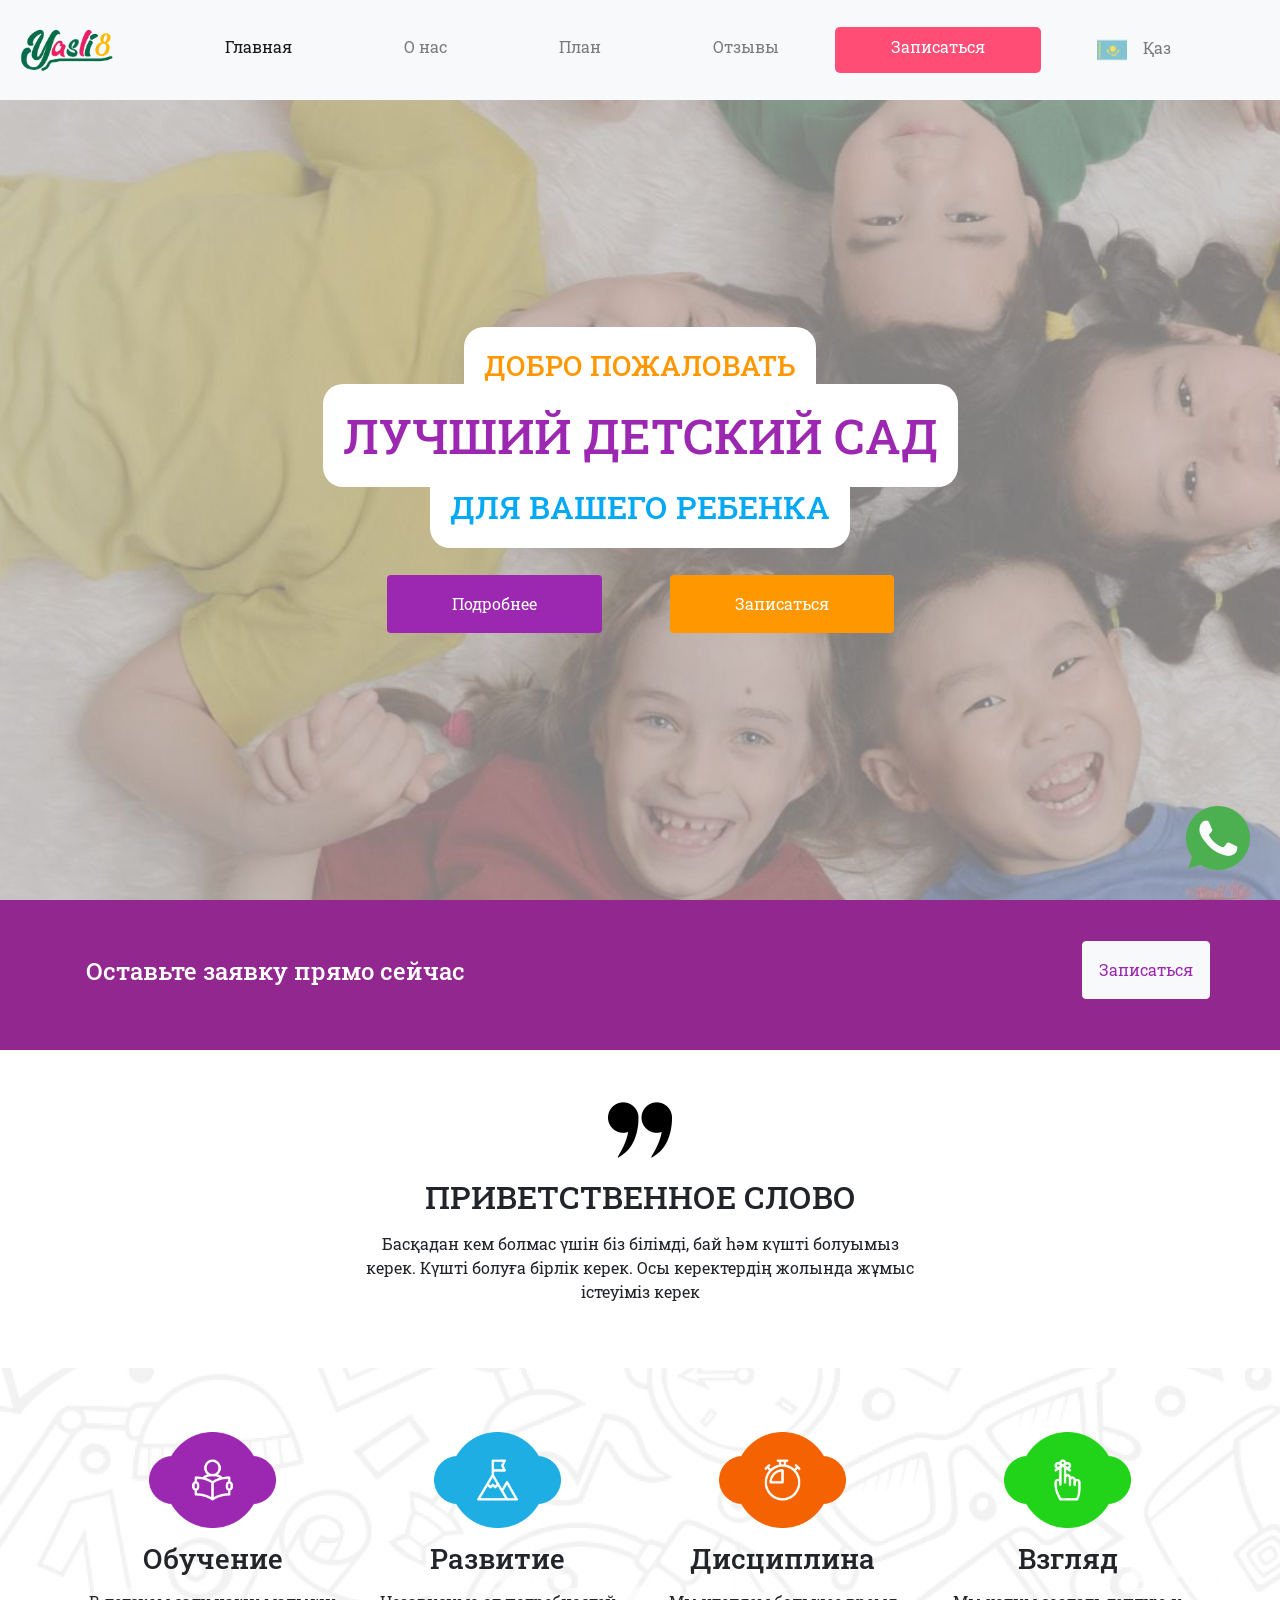
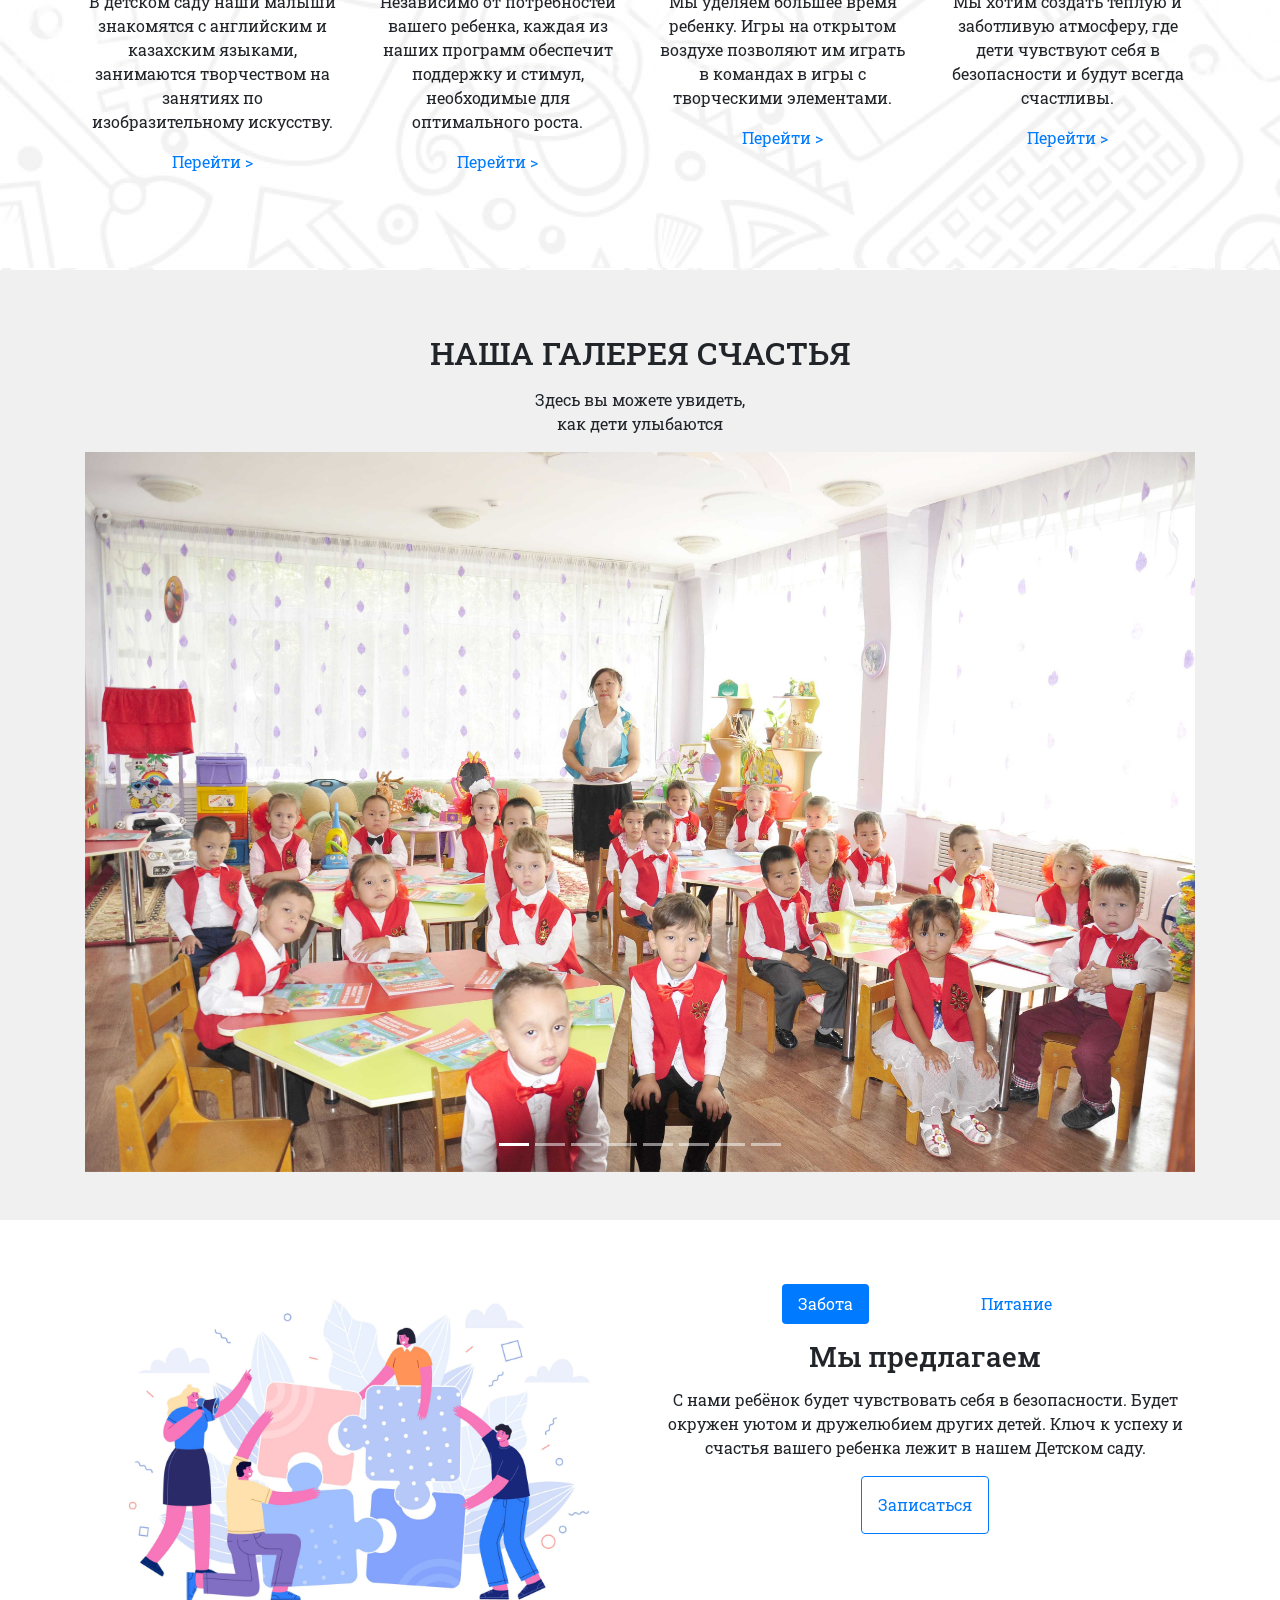
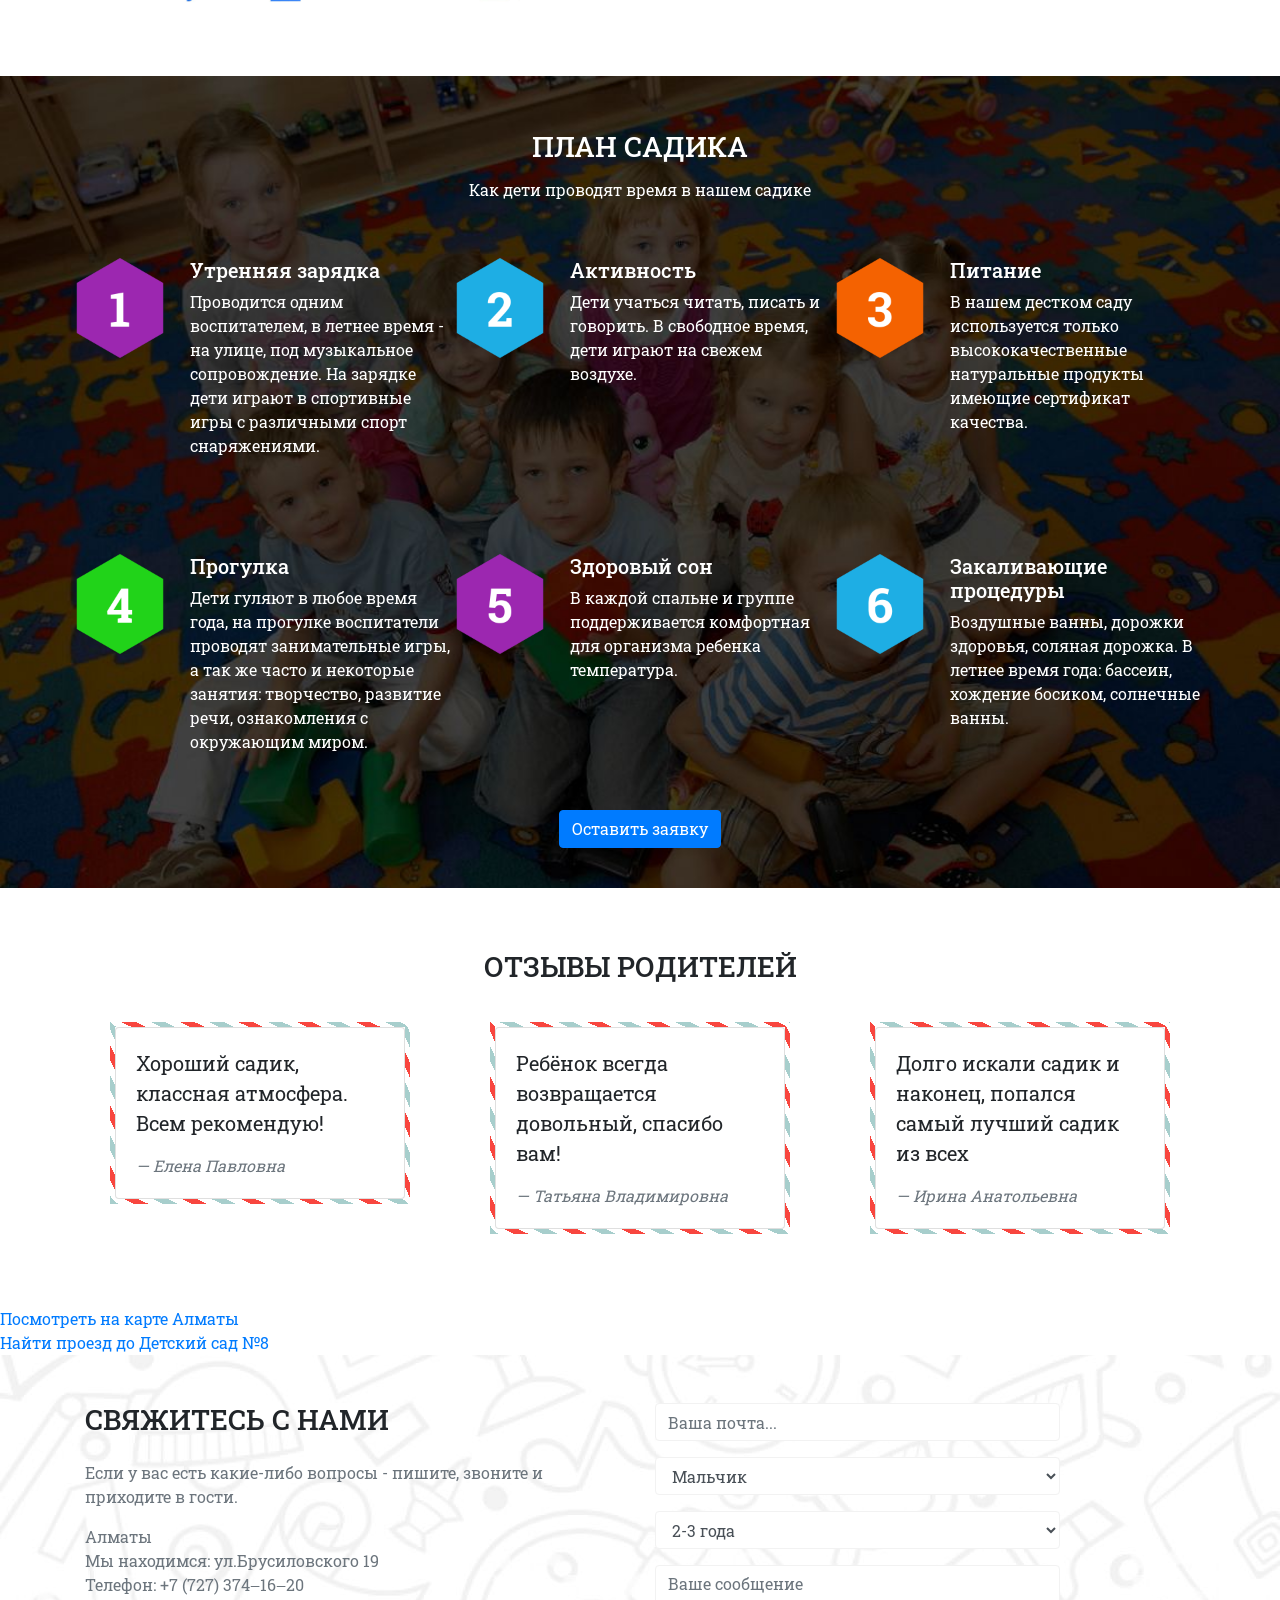
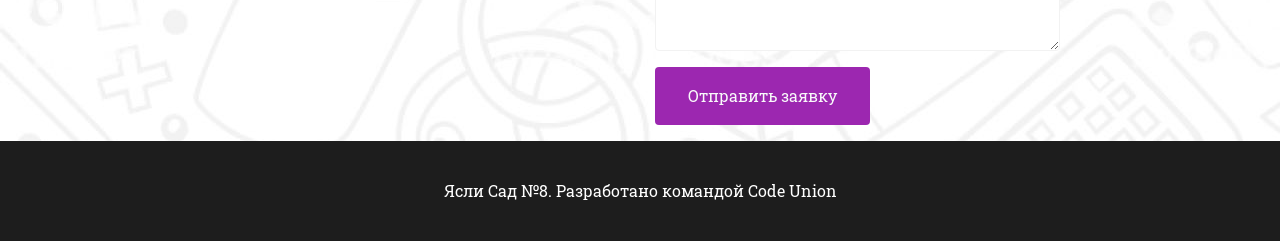
==== ru/index.html @ 261e06b7 "kindergarten" ====
<!DOCTYPE html>
<html lang="ru">

<head>
    <meta charset="UTF-8">
    <meta name="viewport" content="width=device-width, initial-scale=1, maximum-scale=1">
    <meta http-equiv="X-UA-Compatible" content="ie=edge">
    <title>Ясли Сад №8 - Лучшее место для ваших детей!</title>
    <!-- css -->
    <link rel="stylesheet" href="https://stackpath.bootstrapcdn.com/bootstrap/4.4.1/css/bootstrap.min.css">
    <link rel="stylesheet" href="../style/animate.css">
    <link rel="stylesheet" href="../style/style.css">
</head>

<body>
    <!-- preloader start -->
    <div id="preloader" class="visible"></div>
    <!-- preloader end -->

    <!-- unique button start -->
    <a href="https://wa.me/77010389899" class="whatsapp-unique pulse">
        <img src="../images/whatsapp.png" alt="" width="64">
    </a>
    <!-- unique button end -->

    <!-- navbar start -->
    <nav id="navbar" class="navbar navbar-expand-xl navbar-light bg-light sticky-top">
        <a class="navbar-brand" href="#"><img src="../images/logo.png" width="100"></a>
        <button class="navbar-toggler" type="button" data-toggle="collapse" data-target="#navbarNavDropdown"
            aria-controls="navbarNavDropdown" aria-expanded="false" aria-label="Toggle navigation">
            <span class="navbar-toggler-icon"></span>
        </button>
        <div class="collapse navbar-collapse justify-content-center" id="navbarNavDropdown">
            <ul class="navbar-nav">
                <li class="nav-item active">
                    <a class="nav-link" onclick="goToSection('home')" href="#home">Главная</a>
                </li>
                <li class="nav-item">
                    <a class="nav-link" onclick="goToSection('about')" href="#about">О нас</a>
                </li>
                <li class="nav-item">
                    <a class="nav-link" onclick="goToSection('plan')" id="goToPlan" href="#plan">План</a>
                </li>
                <li class="nav-item">
                    <a class="nav-link" onclick="goToSection('reviews')" id="goToReviews" href="#reviews">Отзывы</a>
                </li>
                <li class="nav-item text-center" id="feedbackBtn">
                    <a class="nav-link" onclick="goToSection('feedback')" href="#feedback">Записаться</a>
                </li>
                <li class="nav-item">
                    <a href="../index.html" class="nav-link"><img class="mr-3" src="../images/icons/kazakhstan.png" alt="" width="30">Қаз</a>
                </li>
            </ul>
        </div>
    </nav>
    <!-- navbar end -->

    <!-- home start -->
    <section id="home">
        <div class="home-title">
            <h3><span>Добро пожаловать</span></h3>
            <h1><span>Лучший детский сад</span></h1>
            <h2><span>Для вашего ребенка</span></h2>
            <a href="#" onclick="goToSection('about')">
                <button class="btn btn-violet">Подробнее</button>
            </a>
            <a href="#" onclick="goToSection('feedback')">
                <button class="btn btn-orange pulse">Записаться</button>
            </a>
        </div>
    </section>
    <!-- home end -->

    <!-- banner start -->
    <div class="banner" data-wow-duration="0.5s" data-wow-delay="0.5s">
        <div class="container">
            <div class="row">
                <h4>Оставьте заявку прямо сейчас</h4>
                <a class="ml-auto" href="#" onclick="goToSection('feedback')">
                    <button class="btn btn-light">Записаться</button>
                </a>
            </div>
        </div>
    </div>
    <!-- banner end -->

    <!-- welcome start -->
    <div class="welcome">
        <div class="container text-center pt-5 pb-5">
            <img src="../images/quote.png" alt="" width="64">
            <h2>Приветственное слово</h2>
            <p class="w-50 ml-auto mr-auto">Басқадан кем болмас үшін біз білімді, бай һәм күшті болуымыз керек. Күшті
                болуға бірлік керек. Осы керектердің жолында жұмыс істеуіміз керек</p>
        </div>
    </div>
    <!-- welcome end -->

    <!-- services start -->
    <section id="about">
        <div class="container-fluid services-bg">
            <div class="container services pb-5 fadeInUp" data-wow-duration="0.5s" data-wow-delay="0.5s">
                <div class="row">
                    <div class="col-lg-3 mb-5">
                        <img src="../images/icons/1.png" width="50%" alt="Услуги">
                        <h3>Обучение</h3>
                        <p>
                            В детском саду наши малыши знакомятся с английским и казахским языками, занимаются
                            творчеством на занятиях по изобразительному искусству.<br>
                        </p>
                        <a href="learning.html">Перейти ></a>
                    </div>
                    <div class="col-lg-3 mb-5">
                        <img src="../images/icons/2.jpg" width="50%" alt="Услуги">
                        <h3>Развитие</h3>
                        <p>
                            Независимо от потребностей вашего ребенка, каждая из наших программ обеспечит поддержку и
                            стимул, необходимые для оптимального роста.
                        </p>
                        <a href="growth.html">Перейти ></a>
                    </div>
                    <div class="col-lg-3 mb-5">
                        <img src="../images/icons/3.png" width="50%" alt="Услуги">
                        <h3>Дисциплина</h3>
                        <p>
                            Мы уделяем большее время ребенку. Игры на открытом воздухе позволяют им играть в командах в
                            игры с творческими элементами.
                        </p>
                        <a href="discipline.html">Перейти ></a>
                    </div>
                    <div class="col-lg-3 mb-5">
                        <img src="../images/icons/4.png" width="50%" alt="Услуги">
                        <h3>Взгляд</h3>
                        <p>
                            Мы хотим создать теплую и заботливую атмосферу, где дети чувствуют себя в
                            безопасности и будут всегда счастливы.
                        </p>
                        <a href="mind.html">Перейти ></a>
                    </div>
                </div>
            </div>
        </div>
        <!-- services end -->

        <!-- gallery start -->
        <section class=" gallery p-5">
            <div class="container">
                <h2>Наша галерея счастья</h2>
                <p>Здесь вы можете увидеть, <br>как дети улыбаются</p>
                <div id="carouselExampleIndicators" class="carousel slide" data-ride="carousel">
                    <ol class="carousel-indicators">
                        <li data-target="#carouselExampleIndicators" data-slide-to="0" class="active"></li>
                        <li data-target="#carouselExampleIndicators" data-slide-to="1"></li>
                        <li data-target="#carouselExampleIndicators" data-slide-to="2"></li>
                        <li data-target="#carouselExampleIndicators" data-slide-to="3"></li>
                        <li data-target="#carouselExampleIndicators" data-slide-to="4"></li>
                        <li data-target="#carouselExampleIndicators" data-slide-to="5"></li>
                        <li data-target="#carouselExampleIndicators" data-slide-to="7"></li>
                        <li data-target="#carouselExampleIndicators" data-slide-to="8"></li>
                    </ol>
                    <div class="carousel-inner">
                        <div class="carousel-item">
                            <img class="d-block w-100" src="../images/gallery/photo1.jpg" alt="Первый слайд">
                        </div>
                        <div class="carousel-item">
                            <img class="d-block w-100" src="../images/gallery/photo2.jpg" alt="Второй слайд">
                        </div>
                        <div class="carousel-item">
                            <img class="d-block w-100" src="../images/gallery/photo3.jpg" alt="Третий слайд">
                        </div>
                        <div class="carousel-item">
                            <img class="d-block w-100" src="../images/gallery/photo4.jpg" alt="Четвертый слайд">
                        </div>
                        <div class="carousel-item">
                            <img class="d-block w-100" src="../images/gallery/photo5.JPG" alt="Пятый слайд">
                        </div>
                        <div class="carousel-item active">
                            <img class="d-block w-100" src="../images/gallery/photo7.jpg" alt="Седьмой слайд">
                        </div>
                        <div class="carousel-item">
                            <img class="d-block w-100" src="../images/gallery/photo8.JPG" alt="Восьмой слайд">
                        </div>
                        <div class="carousel-item">
                            <img class="d-block w-100" src="../images/gallery/photo9.jpg" alt="Девятый слайд">
                        </div>
                    </div>
                    <a class="carousel-control-prev" href="#carouselExampleIndicators" role="button" data-slide="prev">
                        <span class="carousel-control-prev-icon" aria-hidden="true"></span>
                        <span class="sr-only">Предыдущий</span>
                    </a>
                    <a class="carousel-control-next" href="#carouselExampleIndicators" role="button" data-slide="next">
                        <span class="carousel-control-next-icon" aria-hidden="true"></span>
                        <span class="sr-only">Следущий</span>
                    </a>
                </div>
            </div>
        </section>
        <!-- gallery end -->

        <!-- about start -->
        <div class="container about pt-5 pb-5 justify-content-center">
            <div class="row" data-wow-duration="0.5s" data-wow-delay="0.5s">
                <div class="col-md-6 wow fadeInUp">
                    <img src="../images/illustration.jpg" width="100%" alt="Детский сад">
                </div>
                <div class="col-md-6 wow fadeInDown">
                    <ul class="nav nav-pills mb-3 m-3 justify-content-center" id="pills-tab" role="tablist p-3">
                        <li class="nav-item">
                            <a class="nav-link active" id="pills-home-tab" data-toggle="pill" href="#pills-home"
                                role="tab" aria-controls="pills-home" aria-selected="true">Забота</a>
                        </li>
                        <li class="nav-item">
                            <a class="nav-link" id="pills-profile-tab" data-toggle="pill" href="#pills-profile"
                                role="tab" aria-controls="pills-profile" aria-selected="false">Питание</a>
                        </li>
                    </ul>
                    <h3 style="text-transform: none;">Мы предлагаем</h3>
                    <div class="tab-content" id="pills-tabContent">
                        <div class="tab-pane fade show active" id="pills-home" role="tabpanel"
                            aria-labelledby="pills-home-tab">
                            С нами ребёнок будет чувствовать себя в безопасности. Будет окружен уютом и дружелюбием
                            других детей. Ключ к успеху и счастья вашего ребенка лежит в нашем Детском саду.
                        </div>
                        <div class="tab-pane fade" id="pills-profile" role="tabpanel"
                            aria-labelledby="pills-profile-tab">
                            В нашем дестком саду используется только высококачественные натуральные продукты имеющие
                            сертификат качества. Продукты так же проходят контроль мед. работника и наших поваров.
                        </div>
                    </div>
                    <a href="#">
                        <button onclick="goToSection('feedback')" class="btn btn-outline-primary">Записаться</button>
                    </a>
                </div>
            </div>
        </div>
    </section>
    <!-- about end -->

    <!-- plan start -->
    <section id="plan">
        <div class="container-fluid schedule">
            <div class="container wow fadeInUp" data-wow-duration="0.5s" data-wow-delay="0.5s">
                <h3>План садика</h3>
                <p>Как дети проводят время в нашем садике</p>
                <div class="row">
                    <div class="col-md-4">
                        <div class="row no-gutters rounded overflow-hidden position-relative">
                            <div class="col-auto">
                                <img src="../images/numbers/1.png" alt="" width="100px">
                            </div>
                            <div class="col">
                                <h5>Утренняя зарядка</h5>
                                <p class="muted">
                                    Проводится одним воспитателем, в летнее время - на улице, под музыкальное
                                    сопровождение. На зарядке дети играют в спортивные игры с различными спорт
                                    снаряжениями.
                                </p>
                            </div>
                        </div>
                    </div>
                    <div class="col-md-4">
                        <div class="row no-gutters rounded overflow-hidden position-relative">
                            <div class="col-auto">
                                <img src="../images/numbers/2.png" alt="" width="100px">
                            </div>
                            <div class="col">
                                <h5>Активность</h5>
                                <p class="muted">
                                    Дети учаться читать, писать и говорить. В свободное время, дети играют на свежем
                                    воздухе.
                                </p>
                            </div>
                        </div>
                    </div>
                    <div class="col-md-4">
                        <div class="row no-gutters rounded overflow-hidden position-relative">
                            <div class="col-auto">
                                <img src="../images/numbers/3.png" alt="" width="100px">
                            </div>
                            <div class="col">
                                <h5>Питание</h5>
                                <p class="muted">
                                    В нашем дестком саду используется только высококачественные натуральные продукты
                                    имеющие сертификат качества.
                                </p>
                            </div>
                        </div>
                    </div>
                    <div class="col-md-4">
                        <div class="row no-gutters rounded overflow-hidden position-relative">
                            <div class="col-auto">
                                <img src="../images/numbers/4.png" alt="" width="100px">
                            </div>
                            <div class="col">
                                <h5>Прогулка</h5>
                                <p class="muted">
                                    Дети гуляют в любое время года, на прогулке воспитатели проводят занимательные игры,
                                    а так же часто и некоторые занятия: творчество, развитие речи, ознакомления с
                                    окружающим миром.
                                </p>
                            </div>
                        </div>
                    </div>
                    <div class="col-md-4">
                        <div class="row no-gutters rounded overflow-hidden position-relative">
                            <div class="col-auto">
                                <img src="../images/numbers/5.png" alt="" width="100px">
                            </div>
                            <div class="col">
                                <h5>Здоровый сон</h5>
                                <p class="muted">
                                    В каждой спальне и группе поддерживается комфортная для организма ребенка
                                    температура.
                                </p>
                            </div>
                        </div>
                    </div>
                    <div class="col-md-4">
                        <div class="row no-gutters rounded overflow-hidden position-relative">
                            <div class="col-auto">
                                <img src="../images/numbers/6.png" alt="" width="100px">
                            </div>
                            <div class="col">
                                <h5>Закаливающие процедуры</h5>
                                <p class="muted">
                                    Воздушные ванны, дорожки здоровья, соляная дорожка. В летнее время года: бассеин,
                                    хождение босиком, солнечные ванны.
                                </p>
                            </div>
                        </div>
                    </div>
                </div>
            </div>
            <a href="#" onclick="goToSection('feedback')">
                <button class="btn btn-primary">Оставить заявку</button>
            </a>
        </div>
    </section>
    <!-- plan end -->

    <!-- reviews start -->
    <section id="reviews">
        <div class="container pb-5 pt-5">
            <h3 class="text-center">Отзывы родителей</h3>
            <div class="row">
                <div class="col-lg-4">
                    <div class="wrap">
                        <div class="gradient">
                            <div class="card">
                                <div class="card-body">
                                    <blockquote class="blockquote mb-0">
                                        <p>Хороший садик, классная атмосфера. Всем рекомендую!</p>
                                        <div class="blockquote-footer font-italic">Елена Павловна</div>
                                    </blockquote>
                                </div>
                            </div>
                        </div>
                    </div>
                </div>
                <div class="col-lg-4">
                    <div class="wrap">
                        <div class="gradient">
                            <div class="card">
                                <div class="card-body">
                                    <blockquote class="blockquote mb-0">
                                        <p>Ребёнок всегда возвращается довольный, спасибо вам!</p>
                                        <div class="blockquote-footer font-italic">Татьяна Владимировна</div>
                                    </blockquote>
                                </div>
                            </div>
                        </div>
                    </div>
                </div>
                <div class="col-lg-4">
                    <div class="wrap">
                        <div class="gradient">
                            <div class="card">
                                <div class="card-body">
                                    <blockquote class="blockquote mb-0">
                                        <p>Долго искали садик и наконец, попался самый лучший садик из всех</p>
                                        <div class="blockquote-footer font-italic">Ирина Анатольевна</div>
                                    </blockquote>
                                </div>
                            </div>
                        </div>
                    </div>
                </div>
            </div>
        </div>
    </section>
    <!-- reviews end -->

    <!-- location start -->
    <section id="map">
        <a class="dg-widget-link"
            href="http://2gis.kz/almaty/firm/9429940000794906/center/76.87550067901611,43.25217347103417/zoom/16?utm_medium=widget-source&utm_campaign=firmsonmap&utm_source=bigMap">Посмотреть
            на карте Алматы</a>
        <div class="dg-widget-link"><a
                href="http://2gis.kz/almaty/center/76.875214,43.251849/zoom/16/routeTab/rsType/bus/to/76.875214,43.251849╎Детский сад №8?utm_medium=widget-source&utm_campaign=firmsonmap&utm_source=route">Найти
                проезд до Детский сад №8</a></div>
        <script charset="utf-8" src="https://widgets.2gis.com/js/DGWidgetLoader.js"></script>
        <script charset="utf-8">
            new DGWidgetLoader({ "width": "100%", "height": 300, "pos": { "lat": 43.25217347103417, "lon": 76.87550067901611, "zoom": 16 }, "opt": { "city": "almaty" }, "org": [{ "id": "9429940000794906" }] });</script>
        <noscript style="color:#c00;font-size:16px;font-weight:bold;">Виджет карты использует JavaScript. Включите его в
            настройках вашего браузера.</noscript>
    </section>
    <!-- location end -->

    <!-- feedback start -->
    <section id="feedback">
        <div class="container">
            <div class="row">
                <div class="col-md-6 pt-5">
                    <!-- <img src="images/kid.png" alt=""> -->
                    <h3 class="m-0">Свяжитесь с нами</h3><br>
                    <p class="text-muted">Если у вас есть какие-либо вопросы - пишите, звоните и приходите в гости.</p>
                    <p class="text-muted">Алматы<br>Мы находимся: ул.Брусиловского 19<br>Телефон: +7 (727) 374‒16‒20</p>
                </div>
                <div class="col-md-6">
                    <form id="form" class="w-75 pt-5" method="POST">
                        <div class="form-group">
                            <input type="email" class="form-control" id="form-email" placeholder="Ваша почта...">
                        </div>
                        <div class="form-group">
                            <select class="form-control" id="form-gender">
                                <option>Мальчик</option>
                                <option>Девочка</option>
                            </select>
                        </div>
                        <div class="form-group">
                            <select class="form-control" id="form-age">
                                <option>2-3 года</option>
                                <option>3-4 года</option>
                                <option>4-5 лет</option>
                                <option>5-6 лет</option>
                            </select>
                        </div>
                        <div class="form-group">
                            <textarea class="form-control" id="form-msg" rows="3"
                                placeholder="Ваше сообщение"></textarea>
                        </div>
                        <div class="form-group">
                            <button id="form-submit" type="submit" class="btn btn-violet text-light">Отправить
                                заявку</button>
                        </div>
                    </form>
                </div>
            </div>
        </div>
    </section>
    <!-- feedback end -->

    <!-- footer start -->
    <footer class="text-center">
        <p>Ясли Сад №8. Разработано командой Code Union</p>
    </footer>
    <!-- footer end -->

    <!-- javascript start -->
    <script src="https://code.jquery.com/jquery-3.4.1.min.js"></script>
    <script src="https://cdn.jsdelivr.net/npm/popper.js@1.16.0/dist/umd/popper.min.js"></script>
    <script src="https://stackpath.bootstrapcdn.com/bootstrap/4.4.1/js/bootstrap.min.js"></script>
    <script src="https://cdnjs.cloudflare.com/ajax/libs/wow/1.1.2/wow.min.js"></script>
    <!-- javascript end -->

    <script>
        new WOW().init();

        const noScroll = () => {
            window.scroll(0, 0);
        }

        function loadData() {
            return new Promise((resolve, reject) => {
                window.addEventListener('scroll', noScroll);
                window.addEventListener('load',
                    () => resolve());
            })
        }

        loadData()
            .then(() => {
                let preloaderEl = document.getElementById('preloader');
                preloaderEl.classList.add('hidden');
                preloaderEl.classList.remove('visible');
                preloaderEl.style.backgroundImage = "none";
                window.removeEventListener('scroll', noScroll);
            });

        const speed = 1500;
        const navHeigth = $('#navbar')[0].offsetHeight;
        goToSection = sectionId => {
            $('#navbarNavDropdown').removeClass('show');
            $([document.documentElement, document.body]).animate({
                scrollTop: $("#" + sectionId).offset().top - navHeigth
            }, speed);
        }
        $('#form').trigger('reset');
        $('#form').on('submit', function (e) {
            e.preventDefault();
            if ($("#form-email")[0].value.length > 0) {
                var formData = new FormData();
                formData.append('age', $('#form-age')[0].value);
                formData.append('msg', $('#form-msg')[0].value);
                formData.append('email', $('#form-email')[0].value);
                formData.append('gender', $('#form-gender')[0].value);
                $.ajax({
                    type: "POST",
                    url: 'feedback.php',
                    contentType: false,
                    processData: false,
                    data: formData,
                    dataType: 'text',
                    beforeSend: function () {
                        $("input").attr("readonly", "readonly");
                        $("select").attr('disabled', 'disabled');
                        $('#form-email').css("box-shadow", "none");
                        $("textarea").css("max-height", $("#form-msg")[0].offsetHeight);
                        $("textarea").css("min-height", $("#form-msg")[0].offsetHeight);
                        $("textarea").attr("readonly", "readonly");
                        $("#form-submit").html("Отправляем данные...");
                        $("#form-submit").attr('disabled', 'disabled');
                        $("#form-submit").css('cursor', 'auto');

                    },
                    error: function (jqXHR, exception) {
                        console.log(jqXHR)
                        $("#form-submit").html("Отправляем данные...");
                    },
                    success: function (msg) {
                        console.log(msg);
                        $('#form').trigger('reset');
                        $('#form-email').css("box-shadow", "none");
                        $('#form-submit').html(msg);
                    }
                })
            }
            else $('#form-email').css("box-shadow", " rgba(255, 0, 0, 0.3) 0 0 10px");
        });
    </script>
</body>

</html>
---- style/style.css ----
@import url('https://fonts.googleapis.com/css?family=Roboto+Slab&display=swap');

body {
    font-family: 'Roboto Slab', serif;
}

.dg-widget-link {
    width: 100% !important;
}

#navbar {
    z-index: 998;
}

.navbar-light .navbar-toggler {
    border: none !important;
    outline: none !important;
}

.navbar-light .navbar-brand {
    color: #91278F !important;
}

.nav-link {
    margin: 0 3rem;
}

.navbar #feedbackBtn, .navbar #feedbackBtn a {
    background-color: #FF4D76;
    color: white;
    border-radius: 5px;
}

#home {
    display: flex;
    justify-content: center;
    text-align: center;
    align-items: center;
    height: calc(100vh - 100px);
    background: url('../images/home.jpg');
    background-size: cover;
    background-repeat: no-repeat;
}

#home h1, h2, h3 {
    text-transform: uppercase;
    margin: 0.5em 0;
}

#home h1 {
    color: #9C27B0;
    font-size: 3rem;
}

#home h2 {
    color: #03A9F4;
}

#home h3 {
    color: #FF9800;
}

#home h2 h3, span {
    background-color: #fff;
    padding: 20px;
    border-radius: 20px;
}

#home .btn {
    margin: 2em;
    padding: 1rem 4rem;
    color: #fff;
}

.btn-violet {
    background-color: #9C27B0;
}

.btn-orange {
    background-color: #FF9800;
}

.banner {
    display: flex;
    justify-content: center;
    align-items: center;
    text-align: center;
    height: 150px;
    background-color: #91278F;
    color: #fff;
}

.banner h4 {
    text-transform: none;
    padding: 1rem;
}

.banner .btn {
    padding: 1rem;
    color: #9C27B0;
}

.services h3 {
    text-transform: none;
}

#about .row {
    text-align: center;
}

#about .title {
    color: skyblue;
    flex: 25%;
}

#about span {
    color: purple;
}

#about .btn {
    padding: 1rem;
    margin: 1rem;
}

#about .services {
    padding-top: 4em;
}

.schedule {
    background-image: url('../images/schedule.jpg');
    background-repeat: no-repeat;
    background-size: cover;
    color: white;
    padding: 40px;
    text-align: center;
}

.schedule .col-md-4 .col {
    text-align: start;
    margin-left: 20px;
}

.schedule .col-md-4 {
    padding: 40px 0;
}

.services-bg {
    background: url(../images/about.jpg);
}

#reviews .wrap {
    padding: 25px;
}

#reviews .gradient {
    margin: 0 auto;
    border: 5px solid transparent;
    border-image: 10 repeating-linear-gradient(45deg, #A7CECC, #A7CECC 10px, transparent 10px, transparent 20px, #F8463F 20px, #F8463F 30px,transparent 30px, transparent 40px);
}

#feedback {
    height: 100%;
    background: url(../images/about.jpg);
}

#feedback img {
    width: 100%;
}

.whatsapp-unique {
    position: fixed;
    z-index: 2;
    right: 0;
    bottom: 0;
    margin: 30px;
}

.whatsapp-unique.pulse {
    border-radius: 360px;
}

input, select, textarea {
    background: #FFFFFF !important;
    border-color: #F2F2F2 !important;
}

.pulse {
    transform: scale(1);
    animation: pulse-orange 1s infinite;
}

@keyframes pulse-orange {
    0% {
        box-shadow: 0 0 0 0 rgba(255, 219, 204, 0.945);
    }

    70% {
        box-shadow: 0 0 0 10px rgba(255, 181, 152, 0);
    }

    100% {
        box-shadow: 0 0 0 0 rgba(255, 158, 116, 0);
    }
}

footer {
    display: flex;
    align-items: center;
    justify-content: center;
    height: 100px !important;
    background-color:  #1d1d1d;
    color: #fff;
}

footer p {
    margin-bottom: 0 !important;
}

#feedback .btn {
    padding: 1rem 2rem;
    color: #fff;
}

#form-msg {
    min-height: 40px;
    max-height: 160px;
}

#preloader {
    position: fixed;
    left: 0;
    top: 0;
    z-index: 999;
    width: 100%;
    height: 100%;
    overflow: visible;
    background: #fbfbfb url('../images/preloader.gif') no-repeat center center;
    background-size: 8em;
}

.visible {
    visibility: visible;
    opacity: 1;
    transition: opacity 0.5s linear;
}

.hidden {
    visibility: hidden;
    opacity: 0;
    transition: visibility 0s 0.5s, opacity 0.5s linear;
}

.gallery {
    text-align: center;
    height: 100%;
    background-color: #f0f0f0;
}


.gallery  img  {
    height: 80vh;
    object-fit: cover;
}

.main {
    height: 300px;
    background: url(../images/texture.jpg);
    display: flex;
    align-items: center;
    justify-content: center;
    color: #fff;
}

@media screen and (max-width: 668px) {
    .main {
        text-align: center;
    }
    .main h1 {
        font-size: 2rem;
        padding: 10px;
    }
    .welcome h2 {
        font-size: 1.5rem;
    }
}

@media screen and (max-width: 768px) {
    #feedback {
        text-align: center;
    }
    #feedback form {
        margin: 0 auto;
    }
}

@media screen and (max-width: 700px) {

    #about {
        text-align: center;
    }

    #home h1 {
        font-size: 2rem;
    }
    #home .btn {
        margin: 0.5em;
    }
    #home h2 h3, span {
        border-radius: 0px;
        padding: 0;
    }
    .banner {
        text-align: center;
        line-height: none;
        height: 300px;
    }
    .banner .ml-auto {
        margin: 0 auto;
    }
    .schedule img {
        width: 4.5em;
    }
}

@media screen and (min-width: 1200px) {
    .navbar {
        height: 100px;
    }
}

@media screen and (max-width: 992px) {
    .nav-link {
        margin: 0;
    }
    #about img {
        width: 30%;
    }
    .about img {
        width: 100% !important;
    }
}
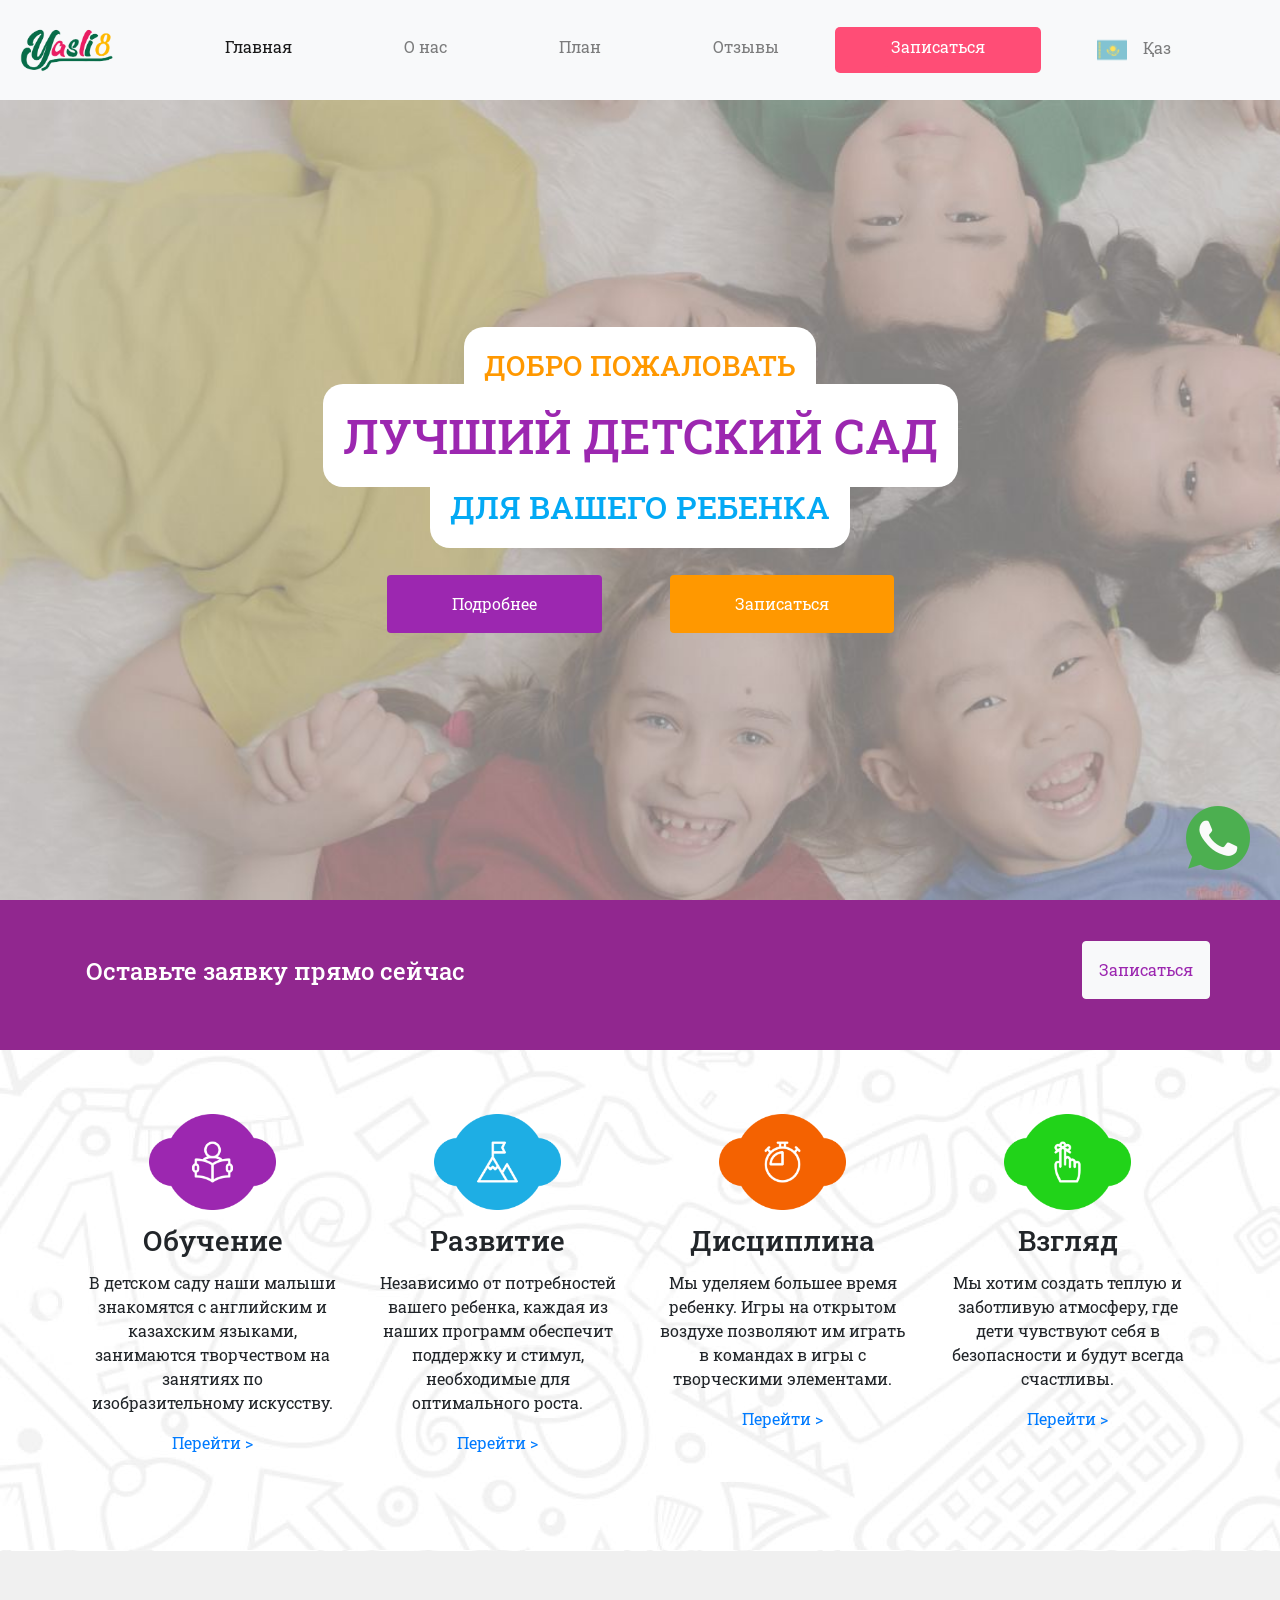
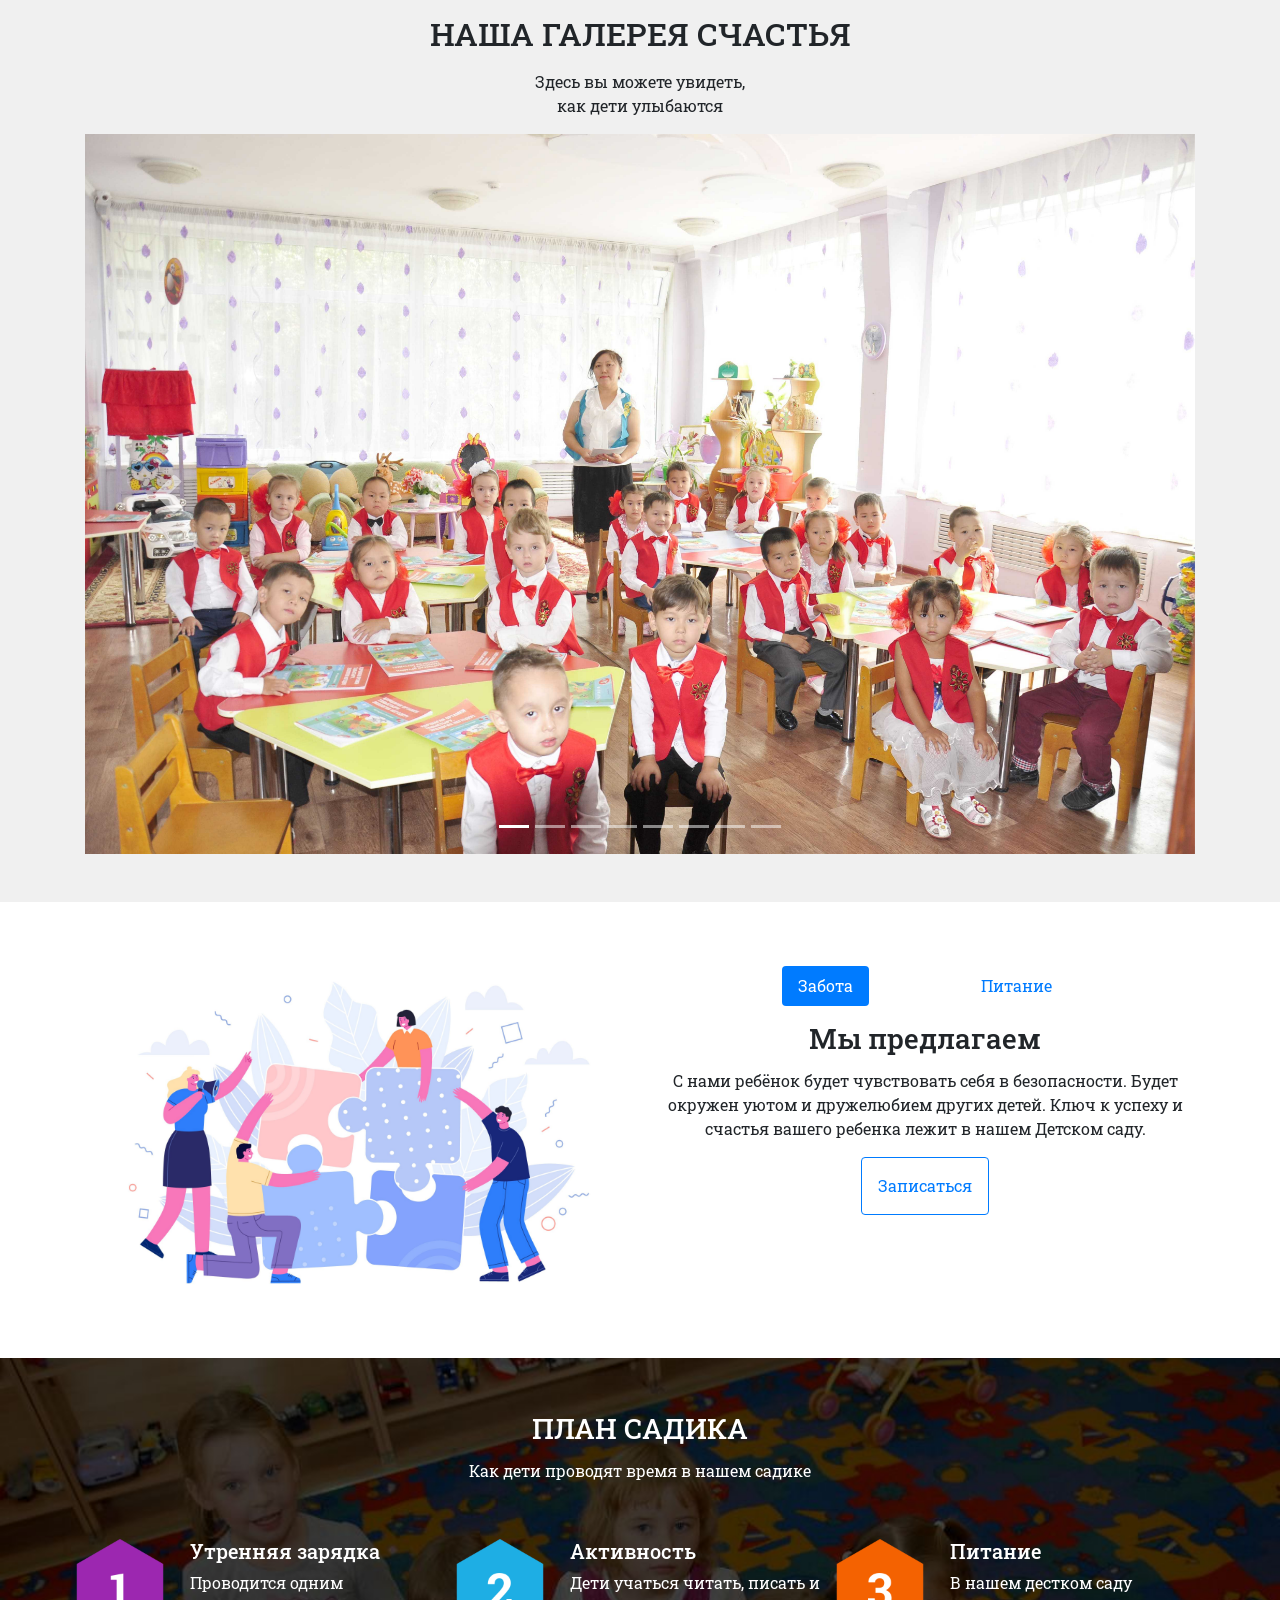
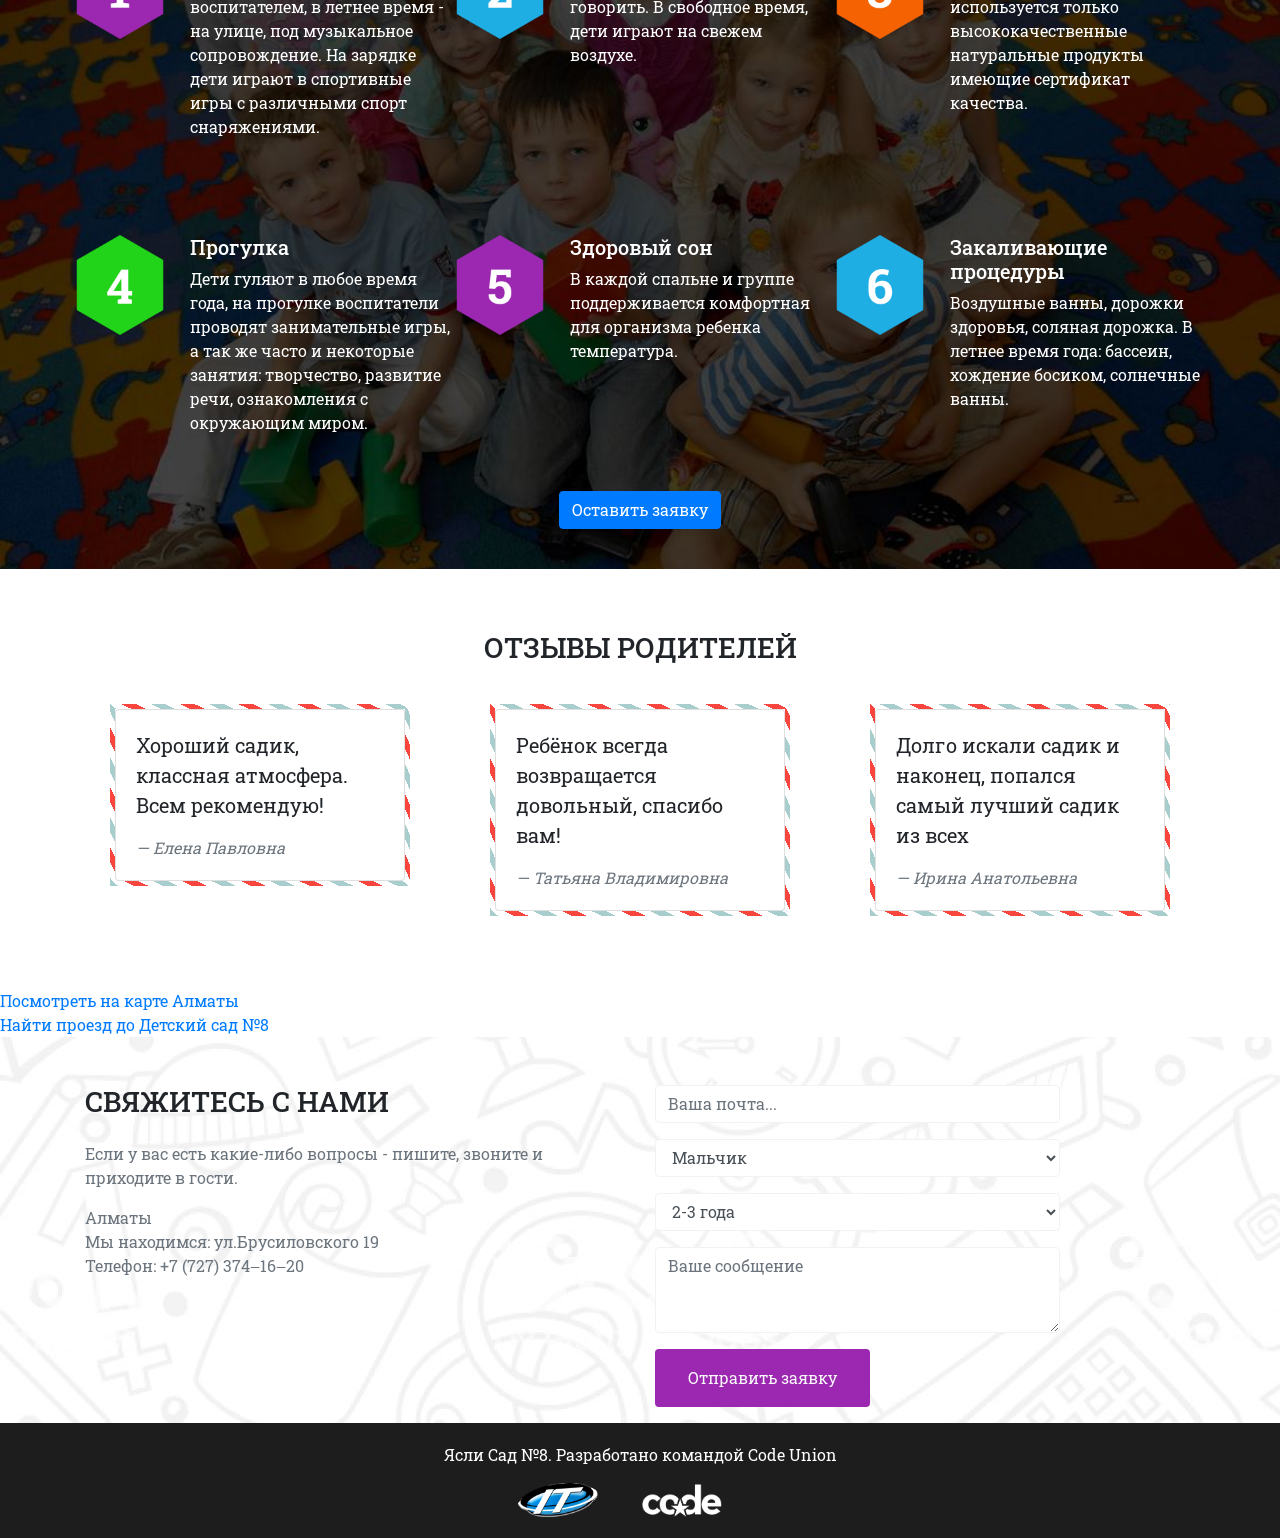
==== commit 9b6c62c7: "#maripbekoff 07.03.2020 15:23 "Fixed footer, added SEO optim"" ====
--- a/ru/index.html
+++ b/ru/index.html
@@ -6,6 +6,10 @@
     <meta name="viewport" content="width=device-width, initial-scale=1, maximum-scale=1">
     <meta http-equiv="X-UA-Compatible" content="ie=edge">
     <title>Ясли Сад №8 - Лучшее место для ваших детей!</title>
+    <meta name="description" content="Детский сад №8 - лучший садик для вашего ребёнка.">
+    <meta name="author" content="Code Union">
+    <meta name="keywords" content="Балабақша 8, балабақша №8, балабақша, детский сад номер 8, детский сад, детский сад №8">
+
     <!-- css -->
     <link rel="stylesheet" href="https://stackpath.bootstrapcdn.com/bootstrap/4.4.1/css/bootstrap.min.css">
     <link rel="stylesheet" href="../style/animate.css">
@@ -18,7 +22,7 @@
     <!-- preloader end -->
 
     <!-- unique button start -->
-    <a href="https://wa.me/77010389899" class="whatsapp-unique pulse">
+    <a href="https://wa.me/77714125926" class="whatsapp-unique pulse">
         <img src="../images/whatsapp.png" alt="" width="64">
     </a>
     <!-- unique button end -->
@@ -48,7 +52,8 @@
                     <a class="nav-link" onclick="goToSection('feedback')" href="#feedback">Записаться</a>
                 </li>
                 <li class="nav-item">
-                    <a href="../index.html" class="nav-link"><img class="mr-3" src="../images/icons/kazakhstan.png" alt="" width="30">Қаз</a>
+                    <a href="../index.html" class="nav-link"><img class="mr-3" src="../images/icons/kazakhstan.png"
+                            alt="" width="30">Қаз</a>
                 </li>
             </ul>
         </div>
@@ -83,17 +88,6 @@
         </div>
     </div>
     <!-- banner end -->
-
-    <!-- welcome start -->
-    <div class="welcome">
-        <div class="container text-center pt-5 pb-5">
-            <img src="../images/quote.png" alt="" width="64">
-            <h2>Приветственное слово</h2>
-            <p class="w-50 ml-auto mr-auto">Басқадан кем болмас үшін біз білімді, бай һәм күшті болуымыз керек. Күшті
-                болуға бірлік керек. Осы керектердің жолында жұмыс істеуіміз керек</p>
-        </div>
-    </div>
-    <!-- welcome end -->
 
     <!-- services start -->
     <section id="about">
@@ -452,6 +446,8 @@
     <!-- footer start -->
     <footer class="text-center">
         <p>Ясли Сад №8. Разработано командой Code Union</p>
+        <img src="../images/logo_intc.png" width="80" alt="">
+        <img src="../images/logo_codeunion.jpg" width="80" alt="">
     </footer>
     <!-- footer end -->
 
--- a/style/style.css
+++ b/style/style.css
@@ -204,16 +204,13 @@
 }
 
 footer {
-    display: flex;
-    align-items: center;
-    justify-content: center;
-    height: 100px !important;
     background-color:  #1d1d1d;
     color: #fff;
-}
-
-footer p {
-    margin-bottom: 0 !important;
+    padding: 20px;
+}
+
+footer img {
+    margin-right: 40px;
 }
 
 #feedback .btn {
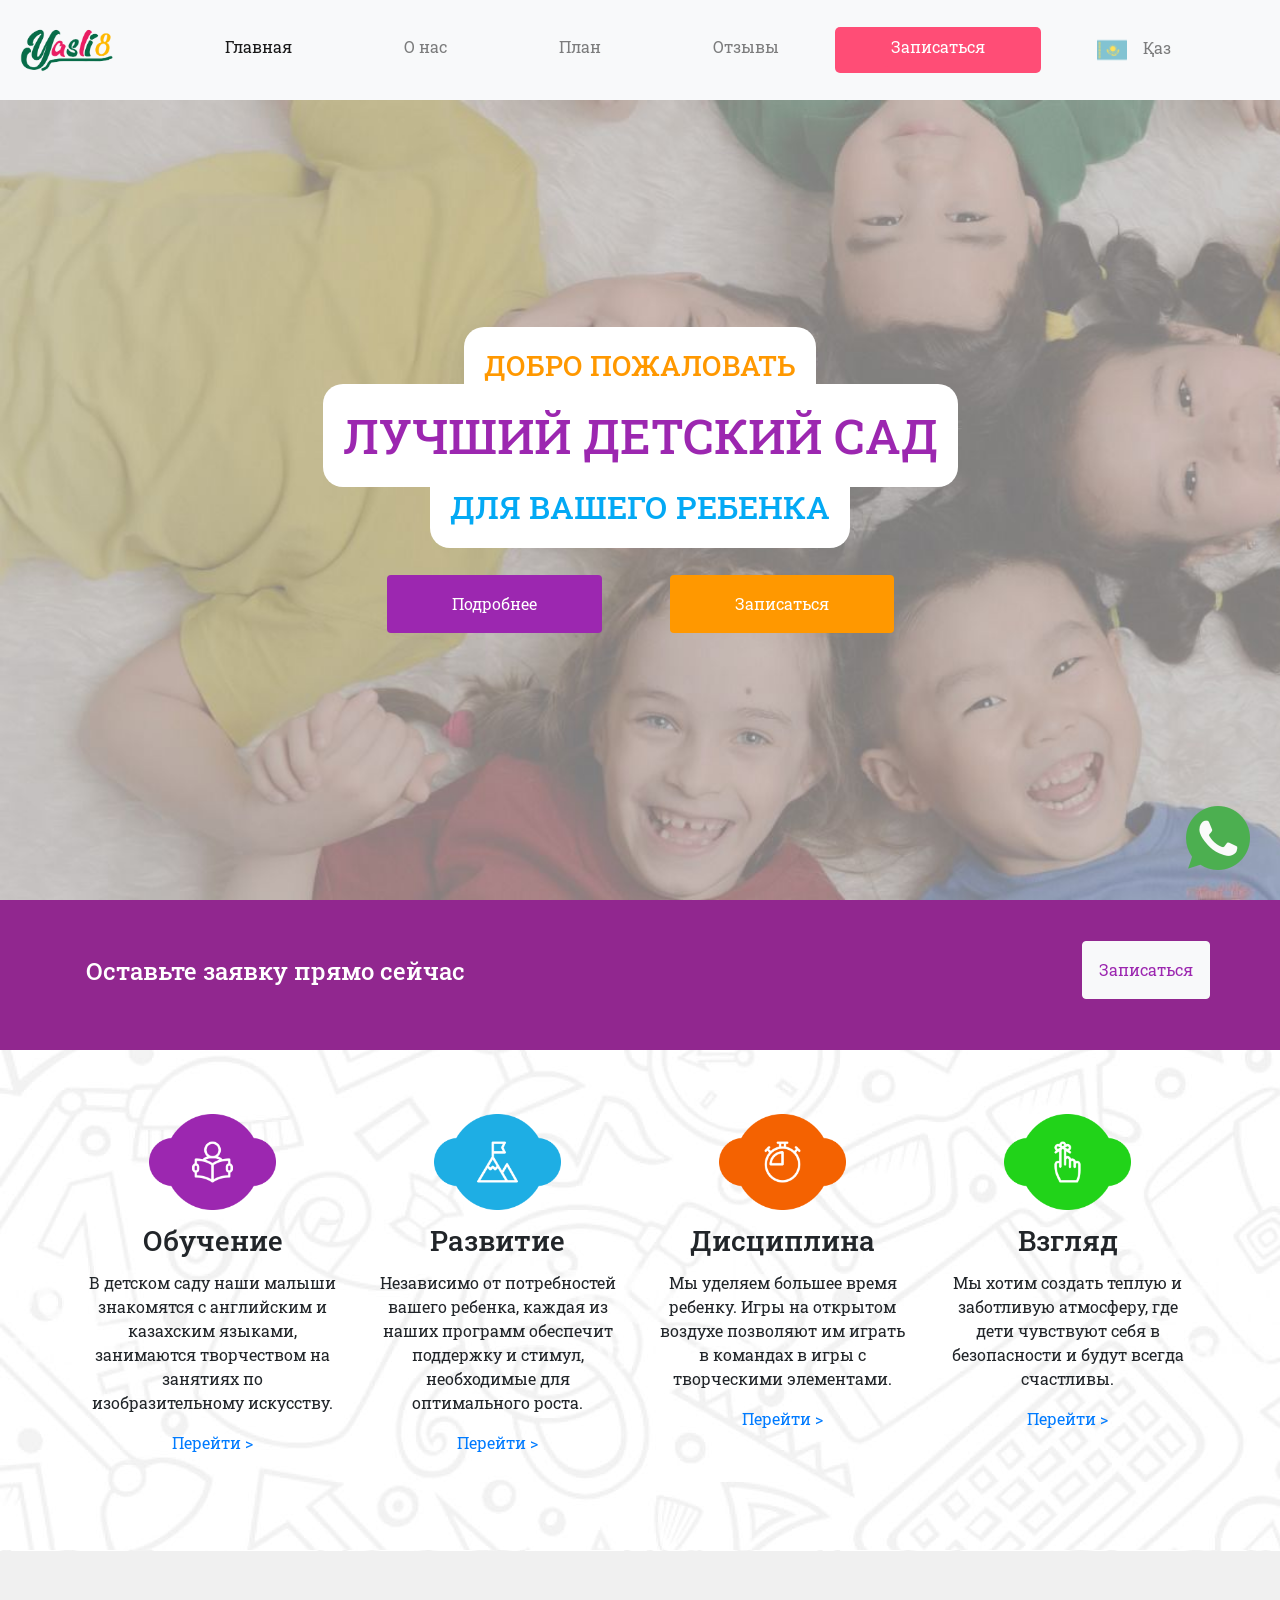
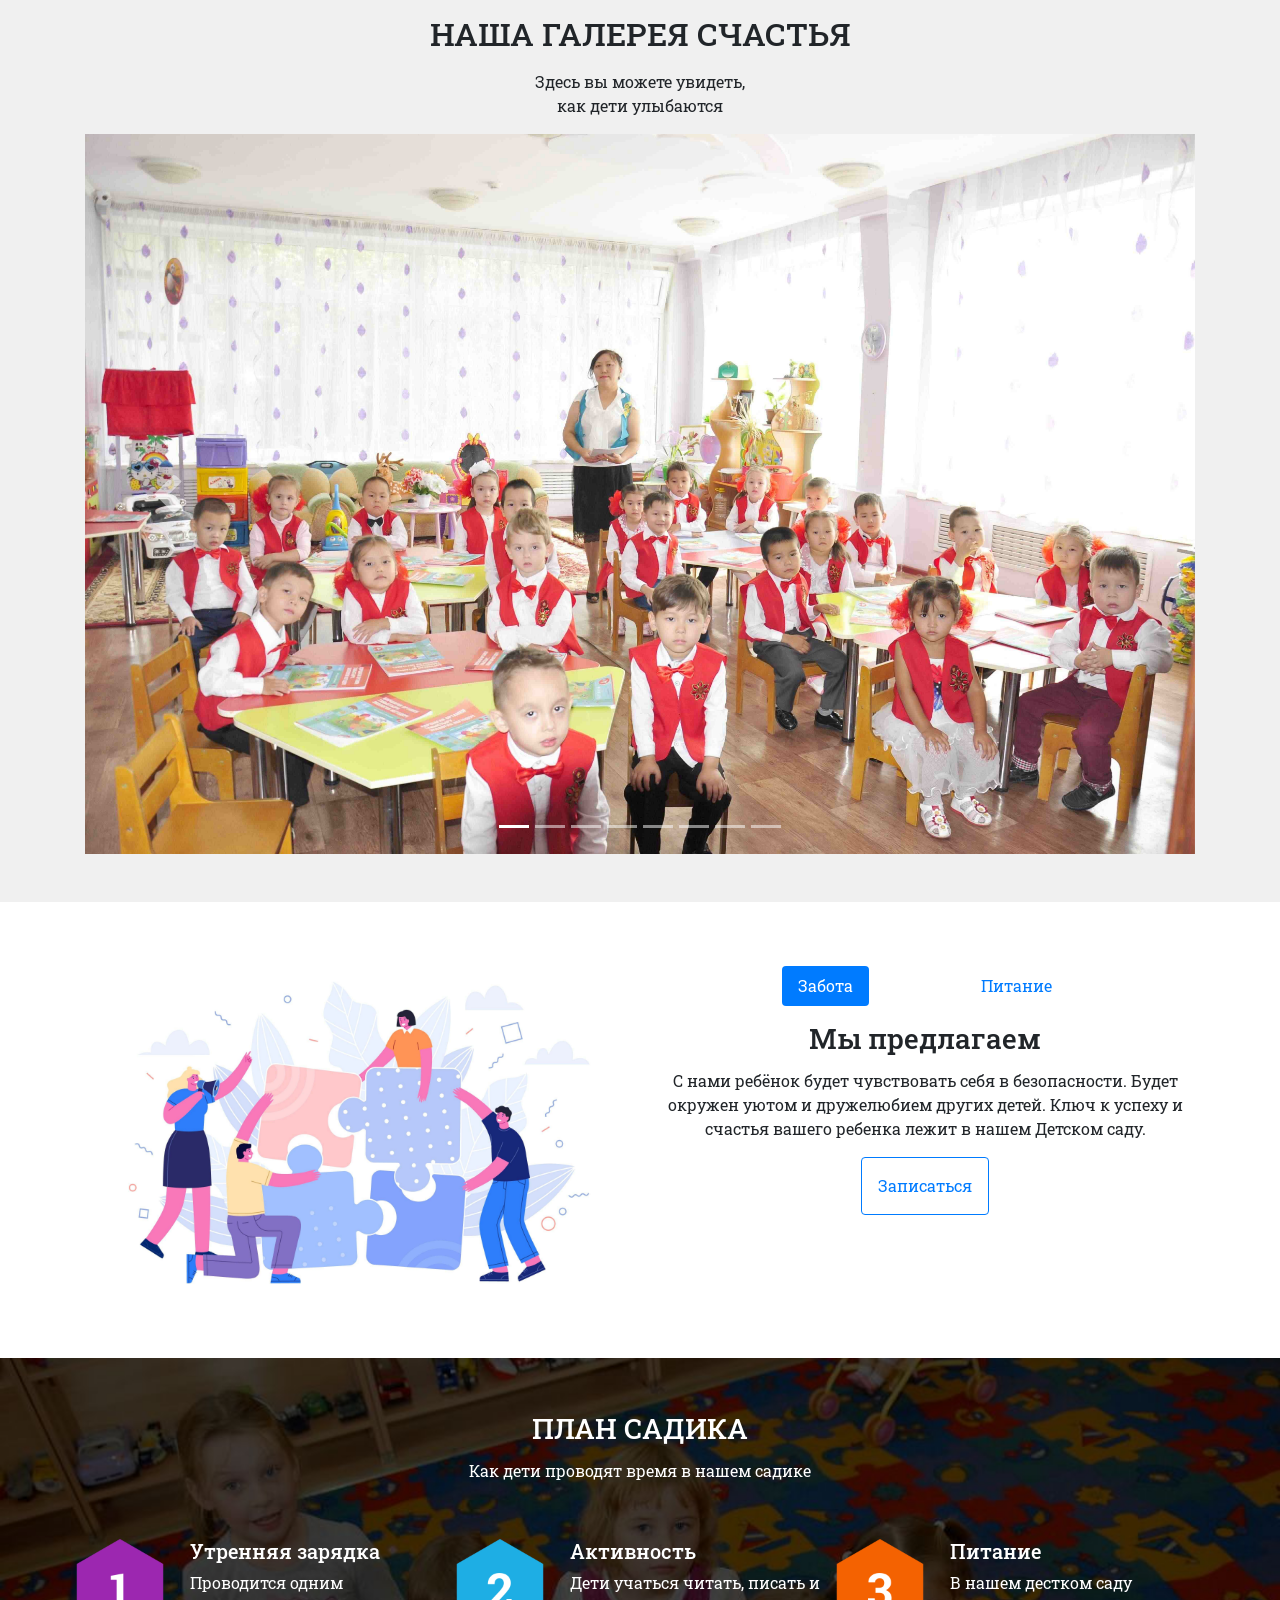
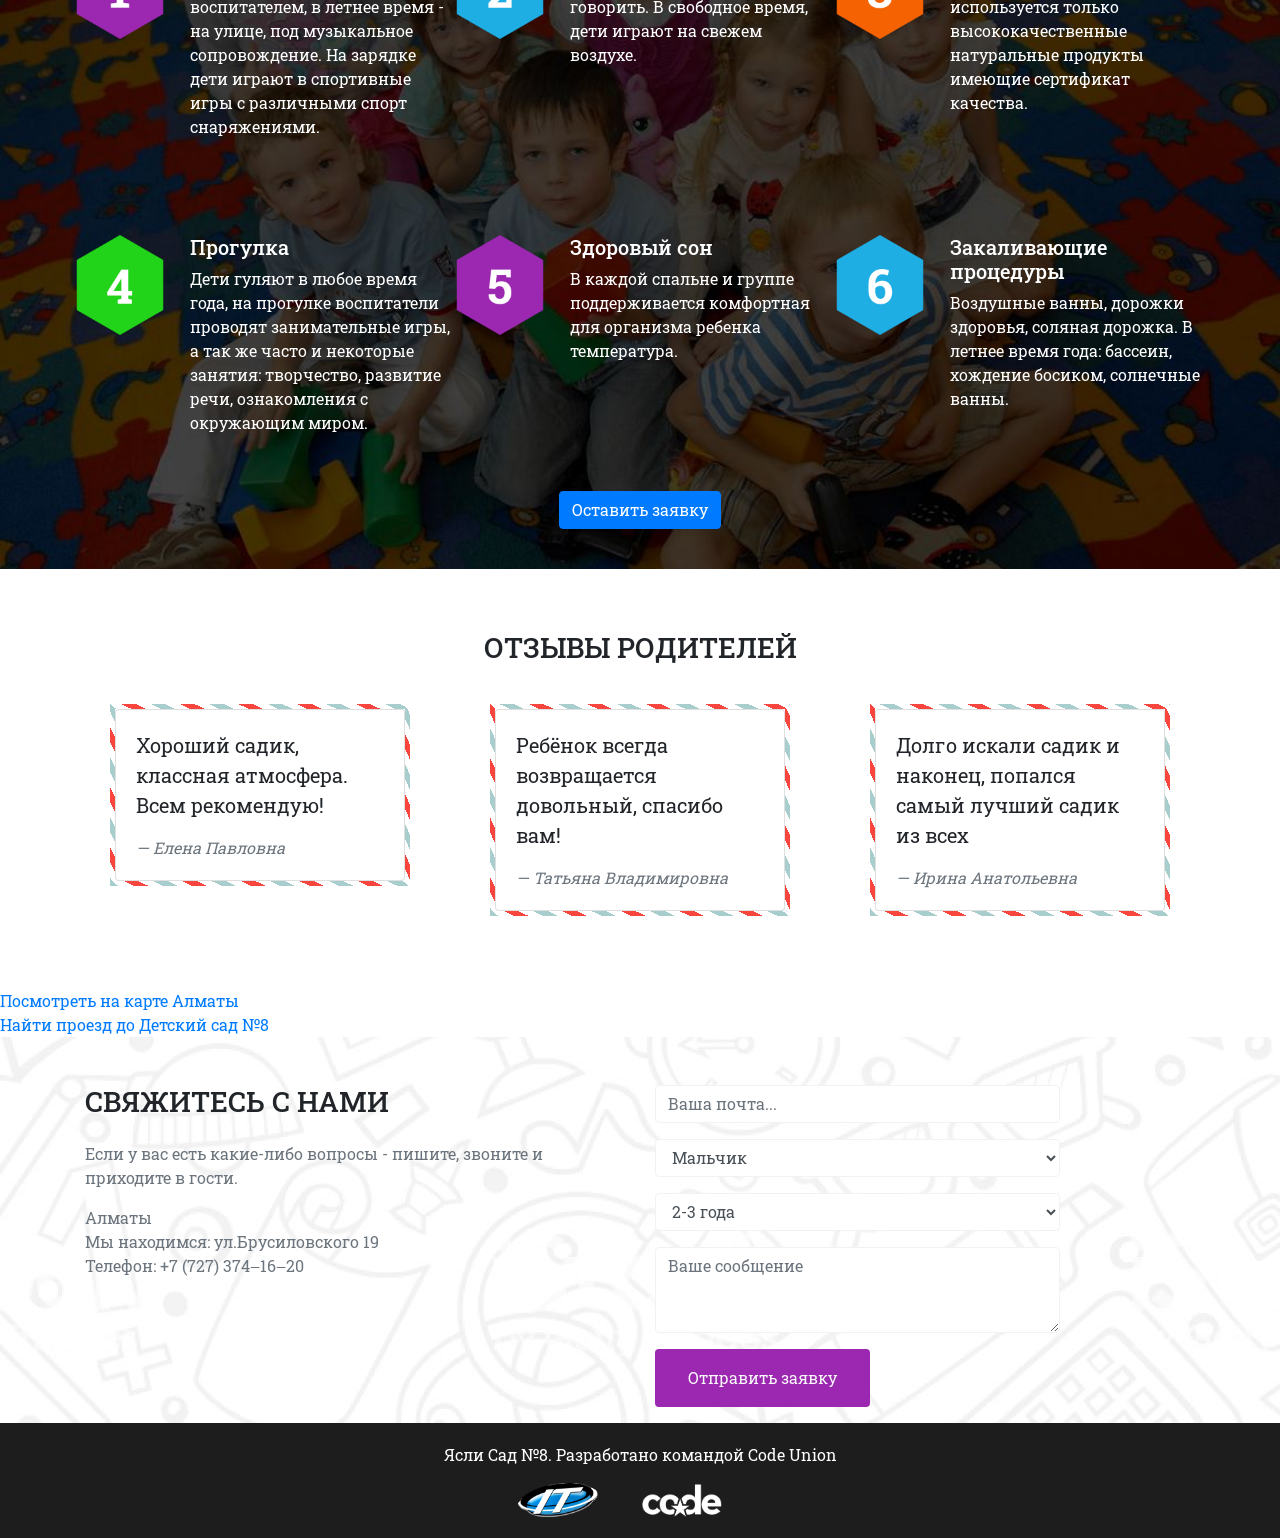
==== commit 5927f9f8: "Chaged ajax script" ====
--- a/ru/index.html
+++ b/ru/index.html
@@ -524,7 +524,8 @@
                     },
                     success: function (msg) {
                         console.log(msg);
-                        $('#form').trigger('reset');
+                        if(msg != "Заявка успешно отправлена.") 
+                            msg = "Произошла ошибка";
                         $('#form-email').css("box-shadow", "none");
                         $('#form-submit').html(msg);
                     }
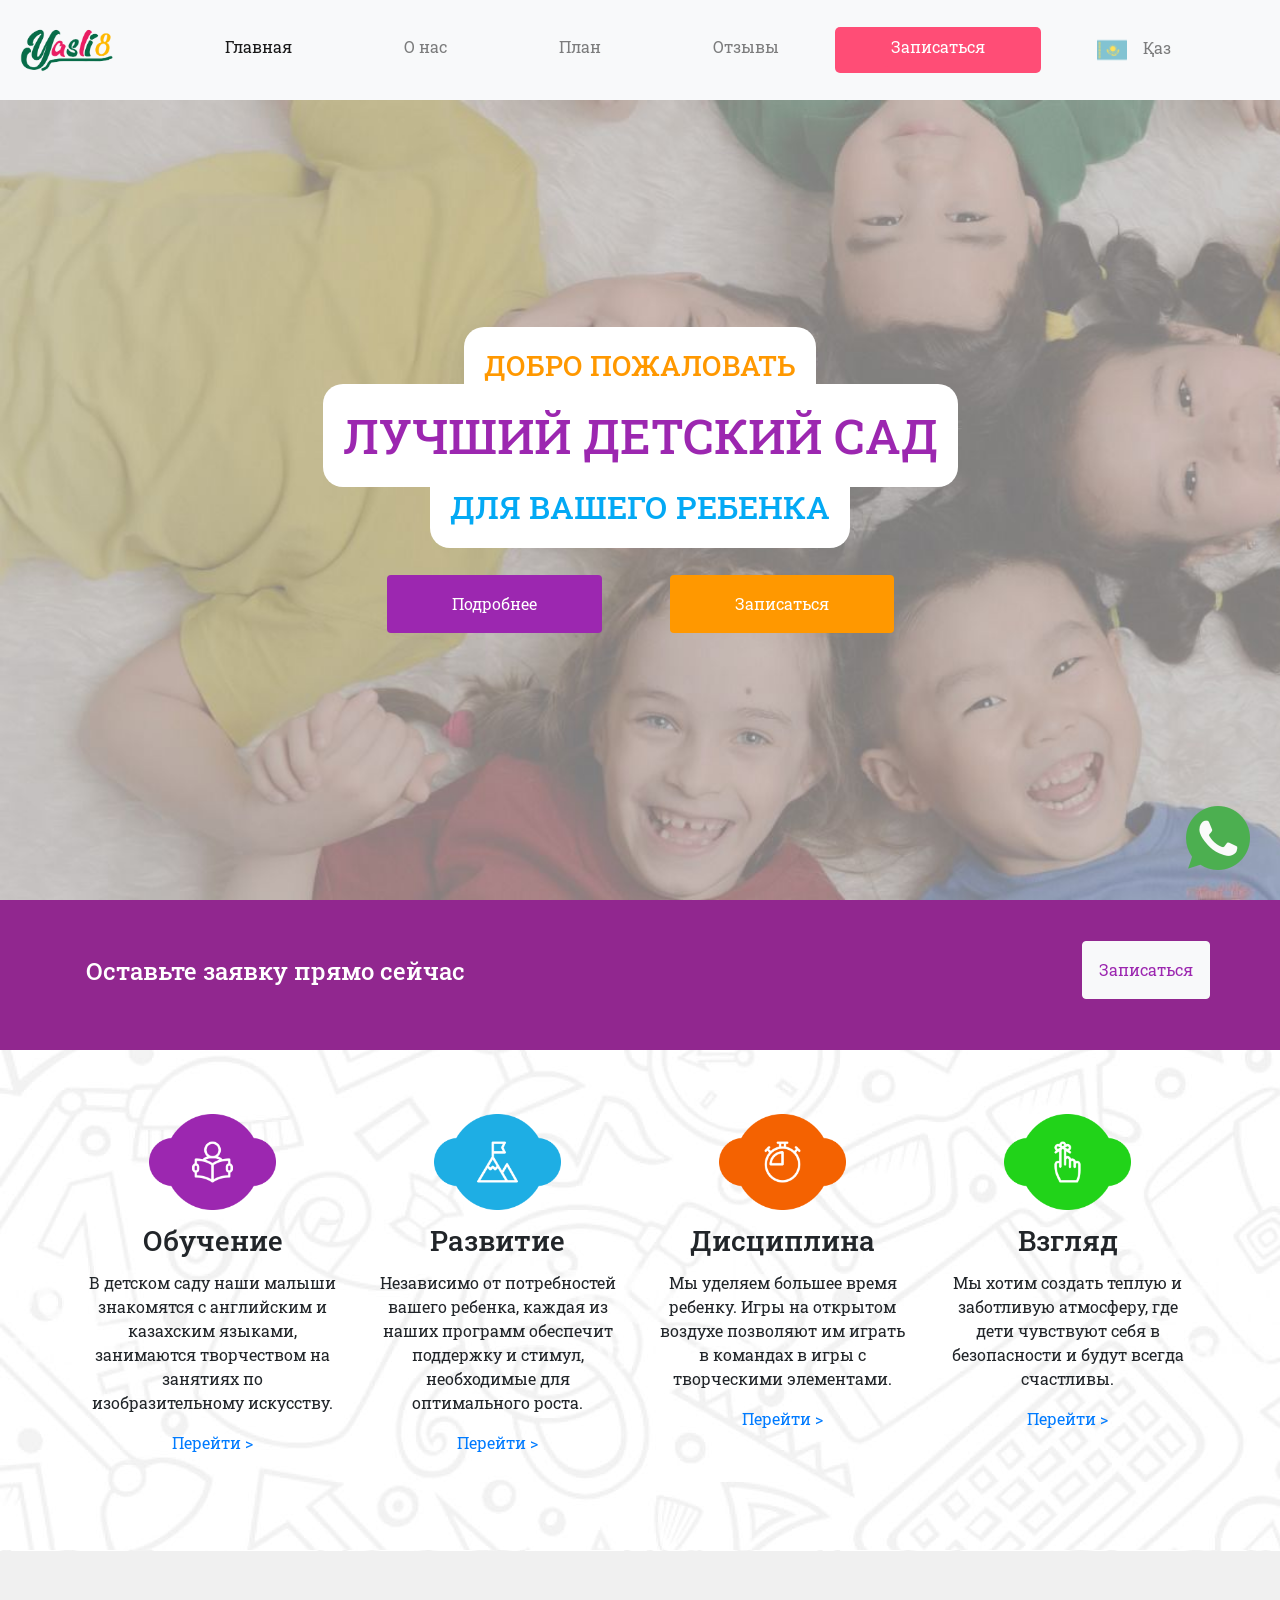
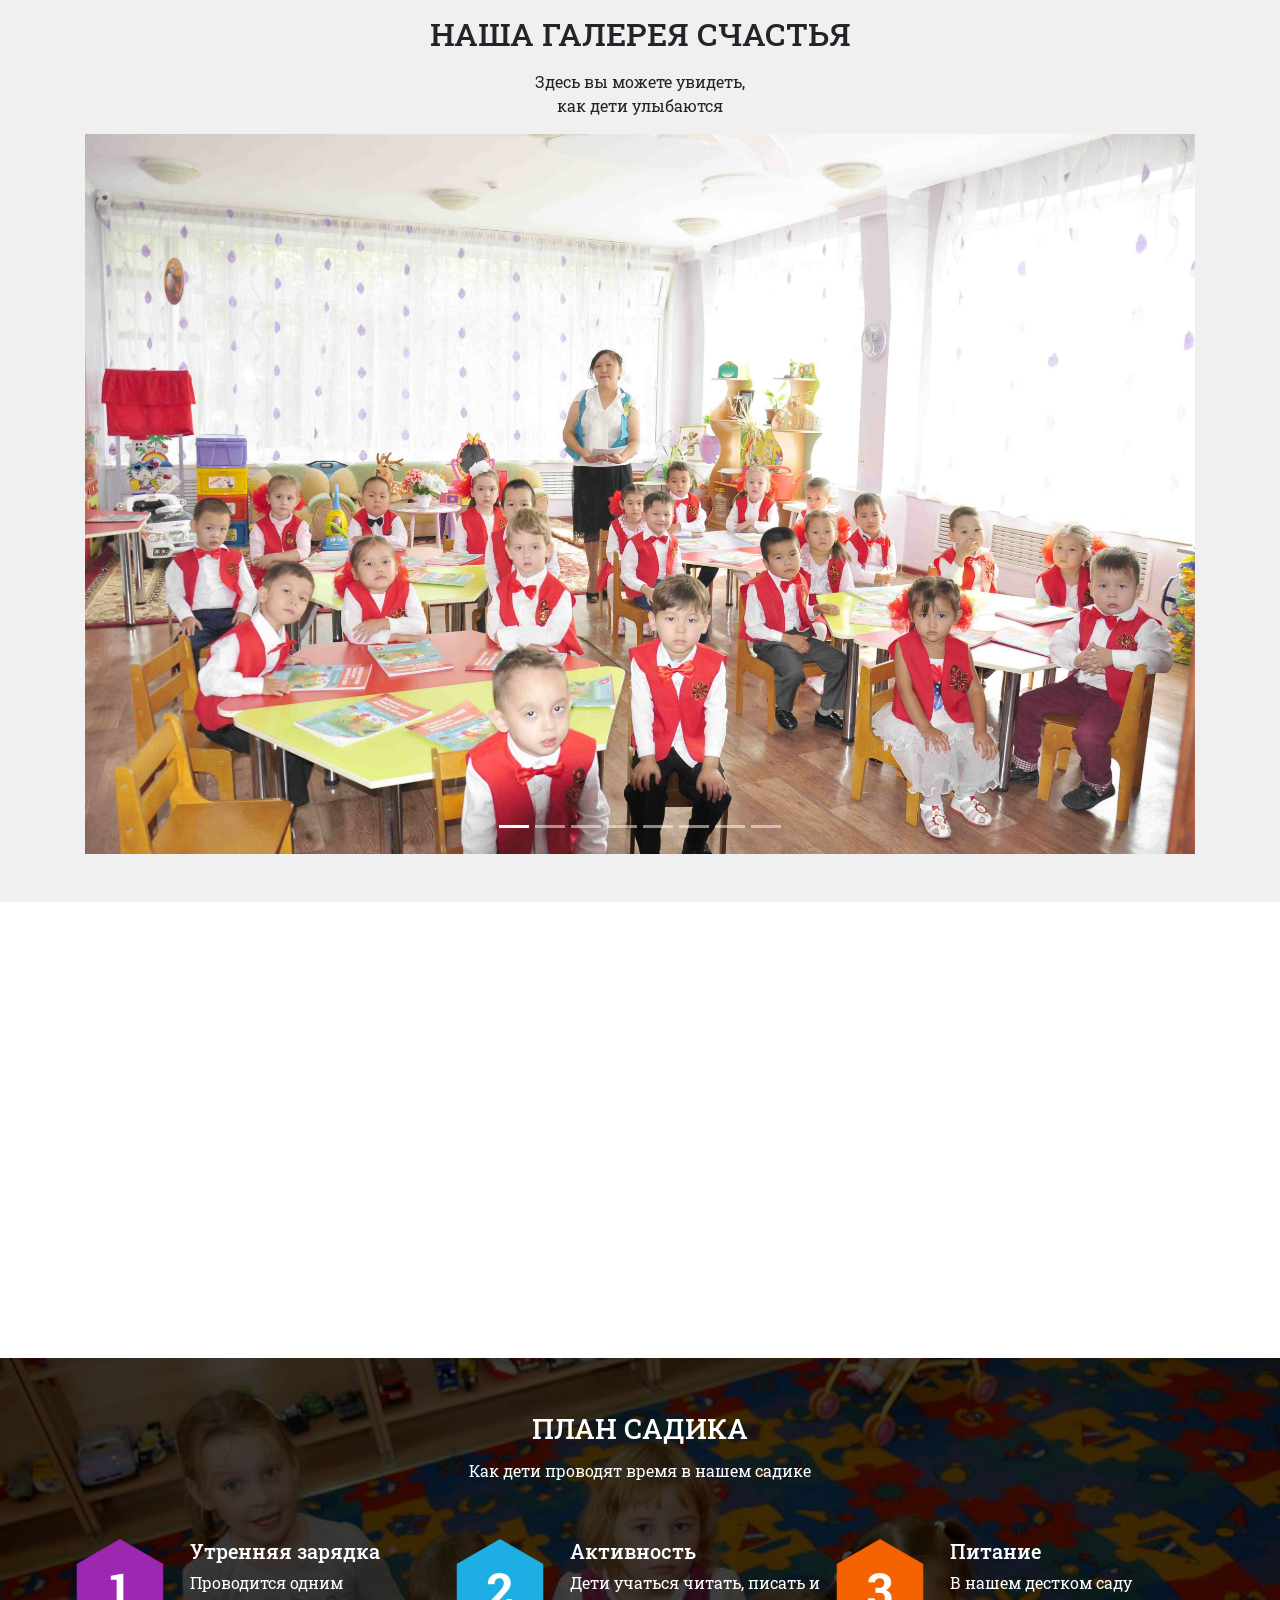
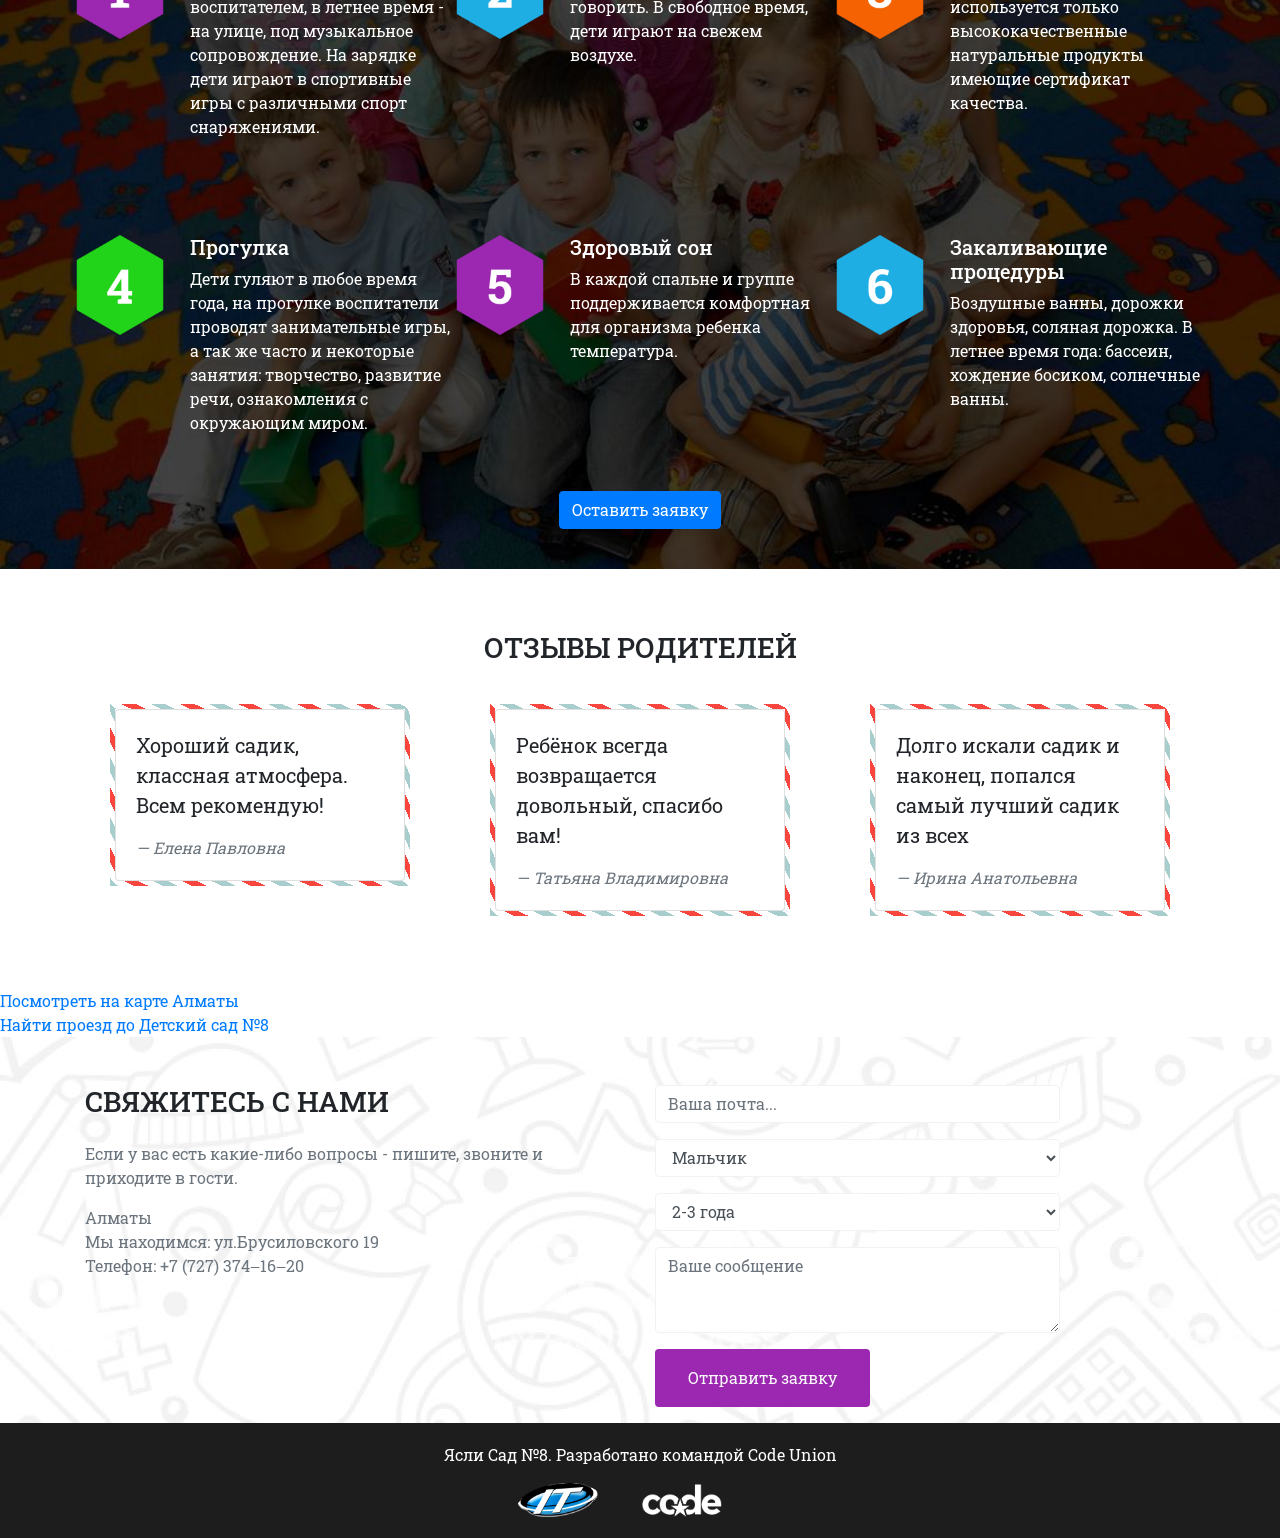
==== commit 2596461d: "Chaged ajax script" ====
--- a/ru/index.html
+++ b/ru/index.html
@@ -501,7 +501,7 @@
                 formData.append('gender', $('#form-gender')[0].value);
                 $.ajax({
                     type: "POST",
-                    url: 'feedback.php',
+                    url: '../feedback.php',
                     contentType: false,
                     processData: false,
                     data: formData,
@@ -520,7 +520,7 @@
                     },
                     error: function (jqXHR, exception) {
                         console.log(jqXHR)
-                        $("#form-submit").html("Отправляем данные...");
+                        $("#form-submit").html("Произошла ошибка");
                     },
                     success: function (msg) {
                         console.log(msg);
